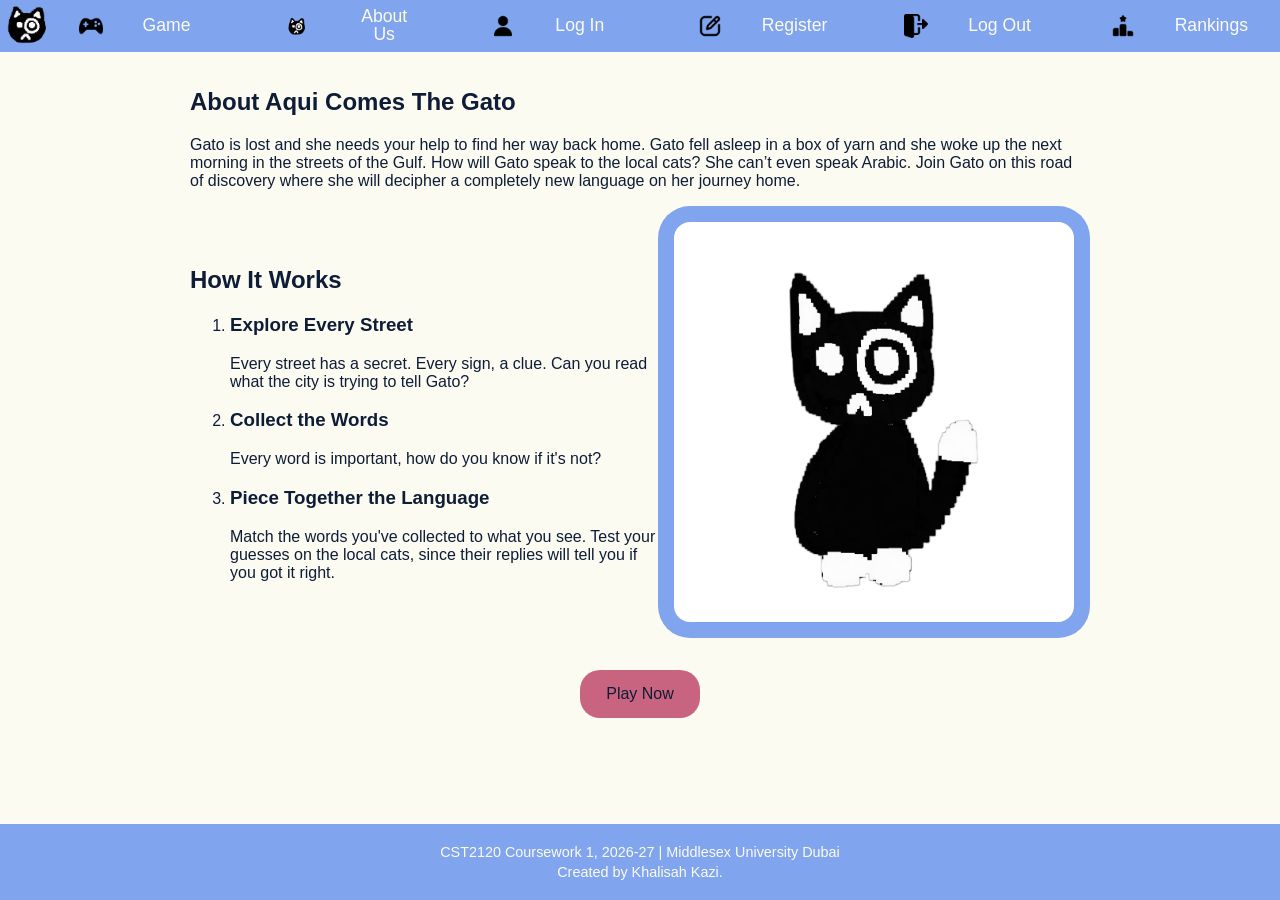
==== HTML/index.html @ 19b8f7f2 "beginning stages of game, still working on frontend" ====
<!DOCTYPE html>
<html lang="en">
<head>
    <meta charset="UTF-8">
    <meta name="viewport" content="width=device-width, initial-scale=1.0">
    <link rel="stylesheet" href="../CSS/styles.css">
    <!-- Linked JavaScript for session handling -->
    <script defer src="../JS/nav.js"></script>
     <script defer src="../JS/index.js"></script>
    <title>Home - Aqui Comes The Gato</title>
</head>
<body>
    <header>
        <nav>
            <div class="logo-container">
                <img src="../images/logo.png" alt="Logo">
            </div>
          <ul class="vertical-nav-bar">
    <li><img src="../images/games.png" alt=""><a href="game.html">Game</a></li>
    <li><img src="../images/logo.png" alt=""><a href="index.html">About Us</a></li>
    
    <!-- Logged-out links -->
    <li id="nav-login-li"><img src="../images/user.png" alt=""><a href="login.html">Log In</a></li>
    <li id="nav-register-li"><img src="../images/register.png" alt=""><a href="register.html">Register</a></li>
    
    <!-- Logged-in link (hidden initially) -->
    <li id="nav-logout-li" hidden><img src="../images/logout.png" alt=""><a href="#" id="nav-logout-btn">Log Out</a></li>
    
    <li><img src="../images/ranking.png" alt=""><a href="rankings.html">Rankings</a></li>
</ul>
</nav>
    </header>

    <main> 
        <section id="welcome-banner" class="about-section"> 
            <h1>About Aqui Comes The Gato</h1> 
            <p>
                Gato is lost and she needs your help to find her way back home. Gato fell asleep in a box of yarn and she woke up the next morning in the streets of the Gulf. How will Gato speak to the local cats? She can’t even speak Arabic. Join Gato on this road of discovery where she will decipher a completely new language on her journey home.
            </p> 
        </section>

        <section class="section_2">
            <div class="section2_text">
            <h2>How It Works</h2>
            <ol>
                <li>
                    <h3>Explore Every Street</h3>
                    Every street has a secret. Every sign, a clue. Can you read what the city is trying to tell Gato?
                </li>
                <li>
                    <h3>Collect the Words</h3>
                    Every word is important, how do you know if it's not? 
                </li>
                <li>
                    <h3>Piece Together the Language</h3>
                    Match the words you've collected to what you see. Test your guesses on the local cats, since their replies will tell you if you got it right.
                </li>
            </ol>
            </div>
            <div class="image-container">
                <img src="/images/3.png" class = "gato-sitting">
                </div>
        </section>

        <div id="cta-buttons">
            <a href="game.html" class="button">Play Now</a>
        </div> 
    </main>

    <footer>
        <p>CST2120 Coursework 1, 2026-27 | Middlesex University Dubai</p>
        <p>Created by Khalisah Kazi.</p>
    </footer>
</body>
</html>
---- CSS/styles.css ----
body {
    margin: 0;
    min-height: 100vh;
    display: flex;
    flex-direction: column;
    flex: 1; 
    background-color: #FBFBF2;
    font-family: "Verdana", sans-serif;
    color: #0E1C36;
}
header {
    padding: 0;
    margin: 0;
    display: flex;
    flex-direction: row;
    align-items: center;
    justify-content: center;
    justify-self: center;
    gap: 1.5rem;
    background-color: #80A4ED; 
    overflow: visible;
}


nav .logo-container img{
    block-size: 3rem;
    object-fit: contain;
    width: auto;
}

ul.vertical-nav-bar {
    font-size: 25px;
    display: grid;
    grid-template-columns: 1fr 1fr 1fr 1fr 1fr 1fr;
    list-style: none;
    margin: 0;
    padding: 0;
}
nav {
    display: flex;
    flex-direction: row;
    align-items: center;
    gap: 1.5rem;
}
nav a {
    display: block;
    padding: 8px 32px;
    text-align: center;
    text-decoration: none;
    color: #FBFBF2;
}

nav a:hover {
    color: #C96480;
    
}

.vertical-nav-bar img {
  width: 24px;
  height: 24px;
  object-fit: contain;
}

.vertical-nav-bar {
  display: flex;
  flex-direction: row;
  justify-content: center;
  gap: 40px;
  list-style: none;
  padding: 0;
  margin: 0;
}

.vertical-nav-bar li {
  display: flex;
  flex-direction: row;
  align-items: center;
  gap: 8px;
}

.vertical-nav-bar li img {
  width: 24px;
  height: 24px;
  object-fit: contain;
}

.vertical-nav-bar li a {
  font-size: 1.1rem;
  line-height: 1;
}
main {
    flex: 1;
    max-width: 900px;
    margin: 0 auto;
    padding: 1rem;
}
.section_2{
    display: flex;
    align-items: center;
}
.image-container {
    align-self: start;       /* don't stretch to the row height */
    padding: 1rem;
    background-color: #80A4ED;
    border-radius: 2rem;
    max-width: 400px;        /* size limit lives on the frame now */
}

.gato-sitting {
    display: block;          /* removes the small gap under inline images */
    width: 100%;
    height: auto;            /* this is what keeps the aspect ratio */
    border-radius: 1rem;     /* so the white corners match the frame */
}

.button {
    display: block;
    width: 120px;
    padding: 15px 0;
    margin: 2rem auto;
    background-color: #C96480;
    border-radius: 20px;
    text-align: center;
    text-decoration: none;
    color: #0E1C36;
}

.button:hover {
    color: #FBFBF2;
}



footer {
    background-color: #80A4ED;
    color: #FBFBF2;
    text-align: center;
    padding: 1rem;
    font-size: 0.9rem;
}

footer p {
    margin: 0.25rem 0;
}
.input-control {
    display: flex;
    flex-direction: column;
    margin-bottom: 1rem;
}

.input-control input {
    padding: 10px;
    border: 2px solid #80A4ED;
    border-radius: 10px;
    font-family: inherit;
}

.input-control.error input {
    border-color: #C96480; /* Red/pink border on error */
}

.input-control.success input {
    border-color: #2e7d32; /* Green border on success */
}

.input-control .error {
    color: #C96480;
    font-size: 0.85rem;
    height: 15px;
    margin-top: 4px;
}
.form-section {
    max-width: 400px;
    margin: 2rem auto;
}

.form-section h1 {
    text-align: center;
}

form {
    display: flex;
    flex-direction: column;
    gap: 0.5rem;
}

input {
    padding: 10px;
    border: 2px solid #80A4ED;
    border-radius: 10px;
    font-family: inherit;
}

button.button {
    border: none;
    cursor: pointer;
    font-family: inherit;
}




.register-art {
    display: grid;
    grid-template-columns: minmax(0, 1fr) minmax(0, 1fr); /* lets columns actually shrink */
    align-items: center;
    justify-items: center;
    gap: 10rem;
    max-width: 1100px;
    margin: 0 auto;
    padding: 2rem;
}

.greeting-cat {
    width: 100%;
    max-width: 1000px;   
    height: 50%;       /* keeps aspect ratio */
    max-height: 500vh;   /* stops it dominating tall screens */
    object-fit: contain;
    align-self: start;       /* don't stretch to the row height */
    padding: 1rem;
    background-color: #80A4ED;
    border-radius: 2rem;
    max-width: 400px;  
}
.waving_Gato_9 {
    background: #80A4ED; 
    border-radius: 2rem;
    padding: 1rem;
    display: flex;
    justify-content: center;
}

.form-section {
    width: 100%;
    max-width: 400px;
}

.input-control input {
    width: 100%;
    box-sizing: border-box;
}


/* Leaderboard Section Styles */
.leaderboard-section {
    text-align: center;
}

.leaderboard-section h1 {
    color: #0E1C36;
    margin-bottom: 0.5rem;
}

.leaderboard-section p {
    margin-bottom: 1.5rem;
}

/* Table Styling */
.leaderboard-table {
    width: 100%;
    border-collapse: collapse;
    margin: 1.5rem 0;
    box-shadow: 0 4px 10px rgba(0, 0, 0, 0.05);
    border-radius: 12px;
    overflow: hidden;
}

.leaderboard-table th {
    background-color: #80A4ED;
    color: #FBFBF2;
    padding: 14px 16px;
    font-size: 1.1rem;
    text-align: center;
}

.leaderboard-table td {
    padding: 12px 16px;
    border-bottom: 1px solid #e0e0e0;
    color: #0E1C36;
}

/* Alternating Row Colors */
.leaderboard-table tbody tr:nth-child(even) {
    background-color: #f2f4f8;
}

.leaderboard-table tbody tr:nth-child(odd) {
    background-color: #ffffff;
}

/* Hover effect on rows */
.leaderboard-table tbody tr:hover {
    background-color: #e8eeeb;
}

/* Rank 1 highlight */
.leaderboard-table tbody tr:first-child td {
    font-weight: bold;
    color: #C96480;
}

/* Empty State Box */
.no-scores {
    margin-top: 2rem;
    padding: 1rem;
    background-color: #ffffff;
    border-radius: 10px;
    border: 2px dashed #80A4ED;
}
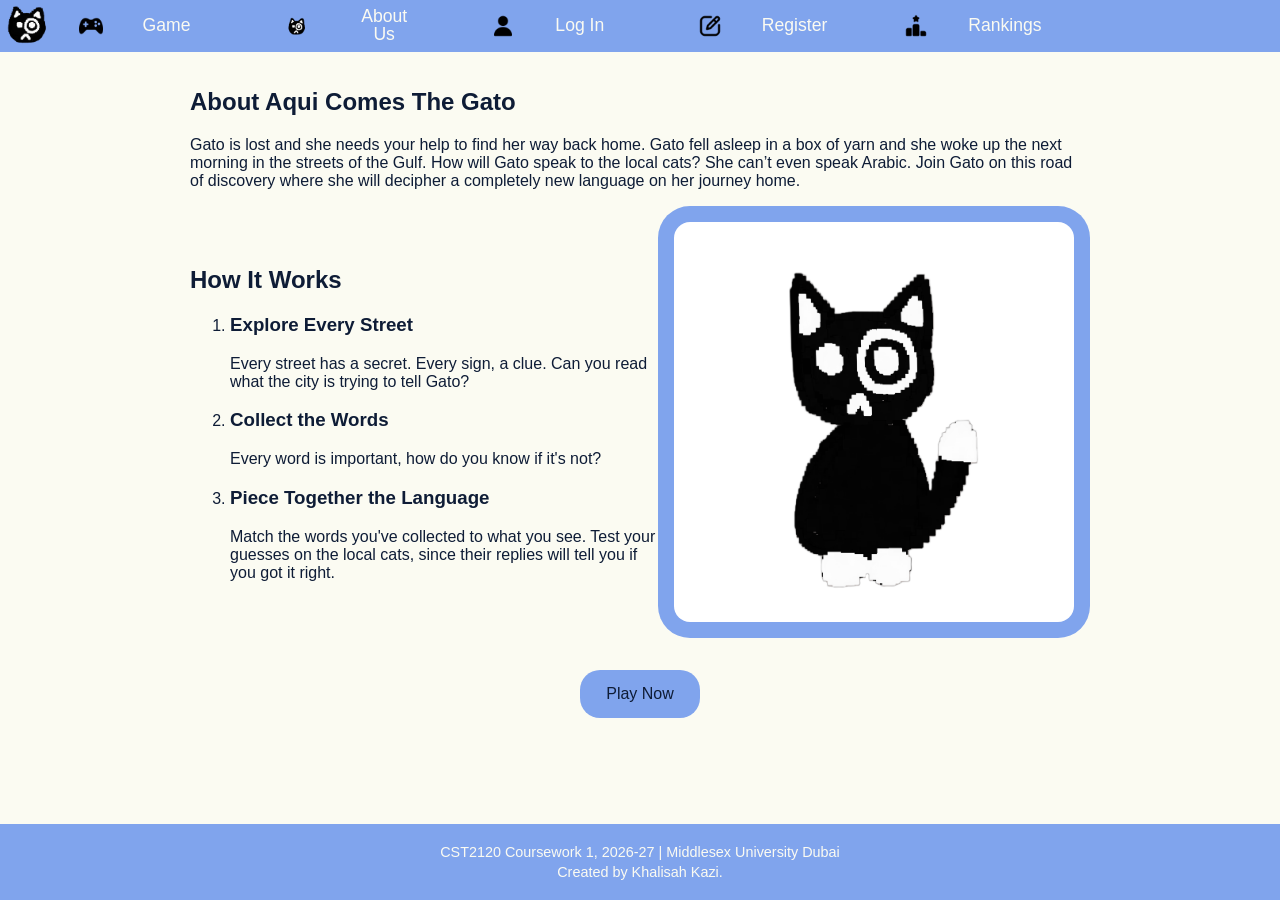
==== commit dc9afff4: "fixing register page issues" ====
--- a/HTML/index.html
+++ b/HTML/index.html
@@ -10,24 +10,25 @@
     <title>Home - Aqui Comes The Gato</title>
 </head>
 <body>
-    <header>
+
+        <header>
         <nav>
-            <div class="logo-container">
-                <img src="../images/logo.png" alt="Logo">
-            </div>
-          <ul class="vertical-nav-bar">
-    <li><img src="../images/games.png" alt=""><a href="game.html">Game</a></li>
-    <li><img src="../images/logo.png" alt=""><a href="index.html">About Us</a></li>
-    
-    <!-- Logged-out links -->
-    <li id="nav-login-li"><img src="../images/user.png" alt=""><a href="login.html">Log In</a></li>
-    <li id="nav-register-li"><img src="../images/register.png" alt=""><a href="register.html">Register</a></li>
-    
-    <!-- Logged-in link (hidden initially) -->
-    <li id="nav-logout-li" hidden><img src="../images/logout.png" alt=""><a href="#" id="nav-logout-btn">Log Out</a></li>
-    
-    <li><img src="../images/ranking.png" alt=""><a href="rankings.html">Rankings</a></li>
-</ul>
+    <div class="logo-container">
+        <img src="../images/logo.png" alt="Logo">
+    </div>
+    <ul class="vertical-nav-bar">
+        <li><img src="../images/games.png" alt=""><a href="game.html">Game</a></li>
+        <li><img src="../images/logo.png" alt=""><a href="index.html">About Us</a></li>
+        
+        <!-- Logged-out links (visible ONLY when logged out) -->
+        <li class="logged-out-only"><img src="../images/user.png" alt=""><a href="login.html">Log In</a></li>
+        <li class="logged-out-only"><img src="../images/register.png" alt=""><a href="register.html">Register</a></li>
+        
+        <!-- Logged-in link (visible ONLY when logged in, starts hidden) -->
+        <li class="logged-in-only hidden"><img src="../images/logout.png" alt=""><a href="#" id="nav-logout-btn">Log Out</a></li>
+        
+        <li><img src="../images/ranking.png" alt=""><a href="rankings.html">Rankings</a></li>
+    </ul>
 </nav>
     </header>
 
--- a/CSS/styles.css
+++ b/CSS/styles.css
@@ -88,6 +88,11 @@
   font-size: 1.1rem;
   line-height: 1;
 }
+
+.hidden {
+    display: none !important;
+}
+
 main {
     flex: 1;
     max-width: 900px;
@@ -118,7 +123,7 @@
     width: 120px;
     padding: 15px 0;
     margin: 2rem auto;
-    background-color: #C96480;
+    background-color: #80A4ED;
     border-radius: 20px;
     text-align: center;
     text-decoration: none;
@@ -156,7 +161,7 @@
 }
 
 .input-control.error input {
-    border-color: #C96480; /* Red/pink border on error */
+    border-color: #F4C95D; /* yellow border on error */
 }
 
 .input-control.success input {
@@ -164,14 +169,21 @@
 }
 
 .input-control .error {
-    color: #C96480;
+    color: #F4C95D;
     font-size: 0.85rem;
     height: 15px;
     margin-top: 4px;
 }
+
+.input-control input {
+    width: 100%;
+    box-sizing: border-box;
+}
+
 .form-section {
     max-width: 400px;
     margin: 2rem auto;
+    color: #0E1C36;
 }
 
 .form-section h1 {
@@ -205,10 +217,24 @@
     grid-template-columns: minmax(0, 1fr) minmax(0, 1fr); /* lets columns actually shrink */
     align-items: center;
     justify-items: center;
-    gap: 10rem;
+    gap: 3rem;
     max-width: 1100px;
     margin: 0 auto;
     padding: 2rem;
+    background-color: #C96480;
+    border-radius: 50px;
+}
+.login-art{
+    display: grid;
+    grid-template-columns: minmax(0, 1fr) minmax(0, 1fr); /* lets columns actually shrink */
+    align-items: center;
+    justify-items: center;
+    gap: 3rem;
+    max-width: 1100px;
+    margin: 0 auto;
+    padding: 2rem;
+    background-color: #C96480;
+    border-radius: 50px; 
 }
 
 .greeting-cat {
@@ -236,10 +262,7 @@
     max-width: 400px;
 }
 
-.input-control input {
-    width: 100%;
-    box-sizing: border-box;
-}
+
 
 
 /* Leaderboard Section Styles */
